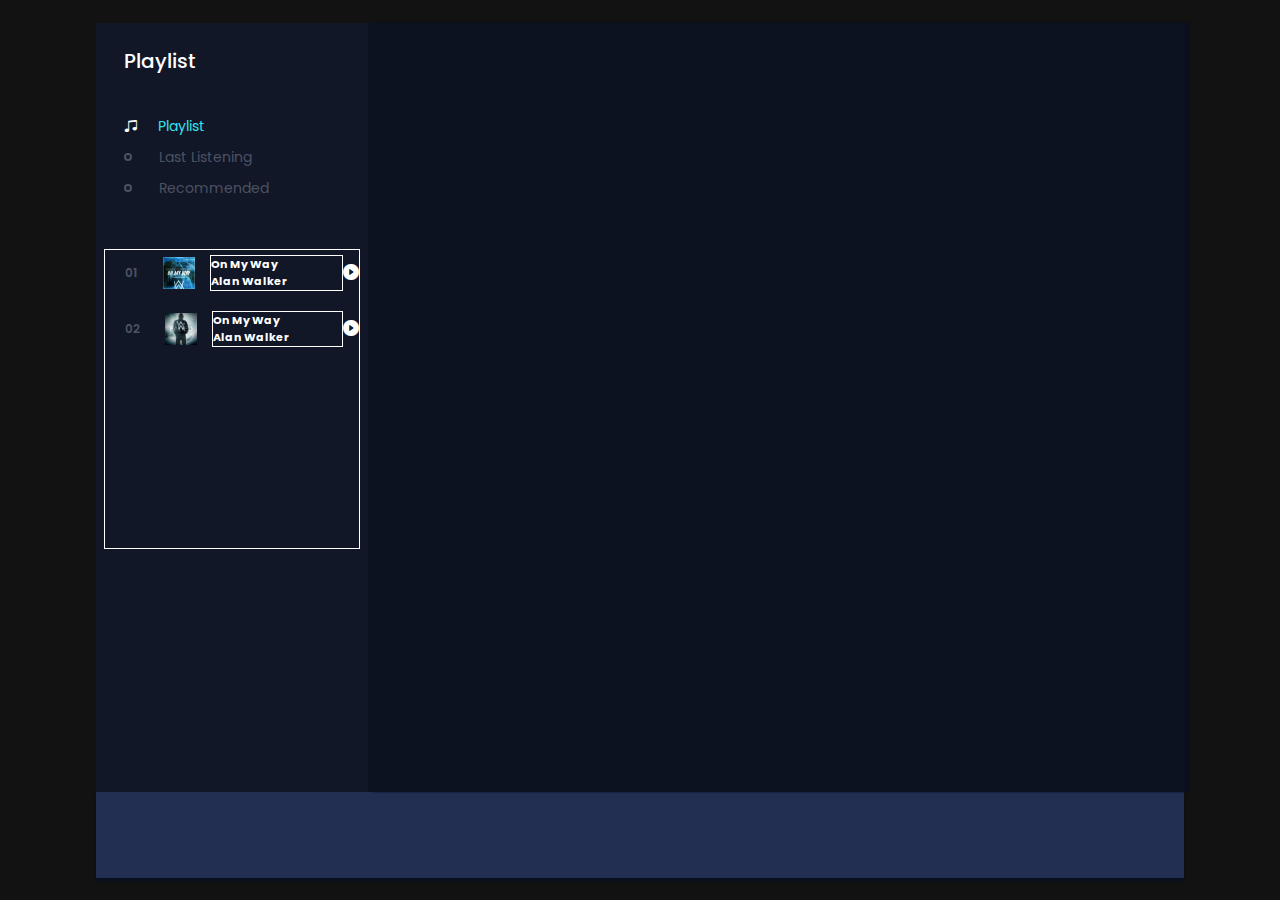
==== spotifyClone/index.html @ ccdf3303 "Spotify Clone" ====
<!DOCTYPE html>
<html lang="en">

<head>
    <meta charset="UTF-8">
    <meta name="viewport" content="width=device-width, initial-scale=1.0">
    <link rel="stylesheet" href="https://cdn.jsdelivr.net/npm/bootstrap-icons@1.10.5/font/bootstrap-icons.css">
    <link rel="stylesheet" href="style.css">

    <title>Spotify</title>
</head>

<body>
    <div class="container-fluid">
        <div class="subclass" id="subclass-1">
            <div class="childclass" id="childclass-1">
                <h1>Playlist</h1>
                <div class="playlist">
                    <h4 class="active"><span></span><i style="color:rgb(255, 255, 255);"
                            class="bi bi-music-note-beamed"></i>Playlist</h4>
                    <h4><span></span><i style="color:rgb(255, 255, 255);" class="bi bi-music-note-beamed"></i>Last
                        Listening</h4>
                    <h4><span></span><i style="color:rgb(255, 255, 255);"
                            class="bi bi-music-note-beamed"></i>Recommended</h4>
                </div>
                <div class="menu_song">
                    <li class="songitem">
                        <span>01</span>
                        <img src="./assets/img/1.jpg" alt="">
                        <h5>On My Way<br>
                            <div class="subtitle">Alan Walker</div>
                        </h5>
                        <i class="bi playlistplay bi-play-circle-fill" id="1"></i>
                    </li>
                    <li class="songitem">
                        <span>02</span>
                        <img src="./assets/img/2.jpg" alt="">
                        <h5>On My Way<br>
                            <div class="subtitle">Alan Walker</div>
                        </h5>
                        <i class="bi playlistplay bi-play-circle-fill" id="1"></i>
                    </li>
                </div>
            </div>
            <div class="childclass" id="childclass-2">

            </div>
        </div>
        <div class="subclass" id="subclass-2">

        </div>
    </div>

    <script src="script/app.js"></script>

</body>

</html>
---- spotifyClone/style.css ----
@import url('https://fonts.googleapis.com/css2?family=Poppins:wght@300&display=swap');

 *{
    padding: 0;
    margin: 0;
    box-sizing: border-box;
 }


body {
    font-family: 'Poppins', sans-serif;
    width: 100%;
    height: 100vh;
    background-color: #121213;
    display:flex;
    align-items: center;
    justify-content: center;
 }

 .container-fluid {
   height:95%;
   width:85%;
   /* border: 1px solid rgb(255, 255, 255); */

 }

 .subclass{
   height:90%
 }
 #subclass-1{
     display:flex;
     flex-direction: row;
     /* border: 1px solid rgb(255, 255, 255); */
 }

 #childclass-1{
   width:25%;
   /* border: 1px solid rgb(255, 255, 255); */
   background: #111727;
 }

 #childclass-2{
   width:75%;
   /* border: 1px solid rgb(255, 255, 255); */
   background: #0b1320;
   box-shadow: 5px 0px 2px #090f1f;
  
 }

 #subclass-2{
    height: 10%;
    width:100%;
    /* border: 1px solid rgb(255, 255, 255); */
    background: #222f53;
    box-shadow: 0px 3px 2px #090f1f;
 }

 #childclass-1{
   padding:0.5rem;
   text-align: left;
 }

 .container-fluid>.subclass>.childclass>h1{
  color:white;
  font-weight: 500;
  font-size: 20px;
  margin:15px 0px 0px 20px;
 }

 .container-fluid>.subclass>.childclass>.playlist{
  color:white;
  font-weight: 500;
  margin:40px 0px 0px 20px;
 }

 .container-fluid>.subclass>.childclass>.playlist>h4{
  font-size: 14px;
  font-weight: 400;
 padding-bottom: 10px;
 cursor: pointer;
 color: #4c5262;
 display: flex;
 align-items: center;
transition: .5s linear;
 }

 .container-fluid>.subclass>.childclass>.playlist>h4:hover{

 color: #ffffff;

 }


 .container-fluid>.subclass>.childclass>.playlist>h4>span{
  position: relative;
  margin-right:35px;
 }


 .container-fluid>.subclass>.childclass>.playlist>h4>span::before{
  position: absolute;
  content: "";
  width: 4px;
  height:4px;
  border: 2px solid #4c5262;
  border-radius: 50%;
  top: -4px;
  transition: .3s linear;
 }

 .container-fluid>.subclass>.childclass>.playlist>h4:hover>span::before{
  border: 2px solid white;
 }


 .container-fluid>.subclass>.childclass>.playlist>h4>.bi{
  display: none;
 }


 .container-fluid>.subclass>.childclass>.playlist>.active{
    color: #36e2ec;
 }
 .container-fluid>.subclass>.childclass>.playlist>.active>span{
    display: none;
 }
 .container-fluid>.subclass>.childclass>.playlist>.active>.bi{
  display: flex;
  margin-right:20px;
}

.menu_song{
  width: 100;
  height: 300px;
  border:1px solid white;
  margin-top: 40px;
  color: white;
}

.menu_song li{
  list-style-type:none;
  position: relative;
  padding: 5px 0px 5px 20px;
  display:flex;
  align-items: center;
  margin-bottom: 10px;
  cursor: pointer;
  transition: .3s linear;
}


.menu_song li:hover{
  background: rgb(105,105,105,.1);
}

.menu_song li span{
  font-size:12px;
  font-weight: 600;
  color: #4c5262;
}

.menu_song li img{
  width:32px;
  height:32px;
  margin-left: 25px;
}

.menu_song li h5{
  font-size: 11px;
  margin-left: 15px;
  width: 170px;
  border: 1px solid white;
  overflow: hidden;
  text-overflow: ellipsis;
  
}
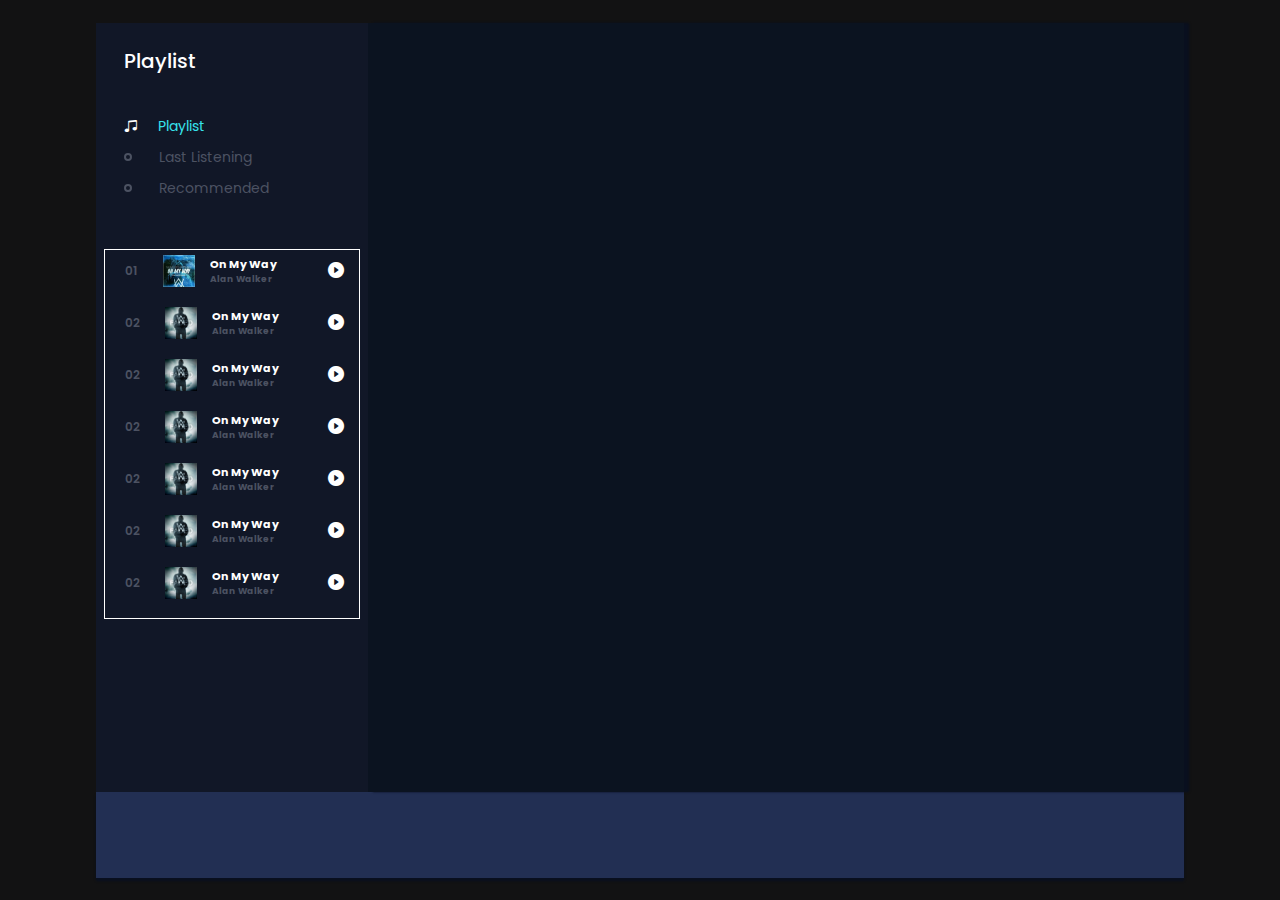
==== commit 4671ad8b: "spotify clone" ====
--- a/spotifyClone/index.html
+++ b/spotifyClone/index.html
@@ -40,13 +40,93 @@
                         </h5>
                         <i class="bi playlistplay bi-play-circle-fill" id="1"></i>
                     </li>
+                    <li class="songitem">
+                        <span>02</span>
+                        <img src="./assets/img/2.jpg" alt="">
+                        <h5>On My Way<br>
+                            <div class="subtitle">Alan Walker</div>
+                        </h5>
+                        <i class="bi playlistplay bi-play-circle-fill" id="1"></i>
+                    </li>
+                    <li class="songitem">
+                        <span>02</span>
+                        <img src="./assets/img/2.jpg" alt="">
+                        <h5>On My Way<br>
+                            <div class="subtitle">Alan Walker</div>
+                        </h5>
+                        <i class="bi playlistplay bi-play-circle-fill" id="1"></i>
+                    </li>
+                    <li class="songitem">
+                        <span>02</span>
+                        <img src="./assets/img/2.jpg" alt="">
+                        <h5>On My Way<br>
+                            <div class="subtitle">Alan Walker</div>
+                        </h5>
+                        <i class="bi playlistplay bi-play-circle-fill" id="1"></i>
+                    </li>
+                    <li class="songitem">
+                        <span>02</span>
+                        <img src="./assets/img/2.jpg" alt="">
+                        <h5>On My Way<br>
+                            <div class="subtitle">Alan Walker</div>
+                        </h5>
+                        <i class="bi playlistplay bi-play-circle-fill" id="1"></i>
+                    </li>
+                    <li class="songitem">
+                        <span>02</span>
+                        <img src="./assets/img/2.jpg" alt="">
+                        <h5>On My Way<br>
+                            <div class="subtitle">Alan Walker</div>
+                        </h5>
+                        <i class="bi playlistplay bi-play-circle-fill" id="1"></i>
+                    </li>
+                    <li class="songitem">
+                        <span>02</span>
+                        <img src="./assets/img/2.jpg" alt="">
+                        <h5>On My Way<br>
+                            <div class="subtitle">Alan Walker</div>
+                        </h5>
+                        <i class="bi playlistplay bi-play-circle-fill" id="1"></i>
+                    </li>
+                    <li class="songitem">
+                        <span>02</span>
+                        <img src="./assets/img/2.jpg" alt="">
+                        <h5>On My Way<br>
+                            <div class="subtitle">Alan Walker</div>
+                        </h5>
+                        <i class="bi playlistplay bi-play-circle-fill" id="1"></i>
+                    </li>
+                    <li class="songitem">
+                        <span>02</span>
+                        <img src="./assets/img/2.jpg" alt="">
+                        <h5>On My Way<br>
+                            <div class="subtitle">Alan Walker</div>
+                        </h5>
+                        <i class="bi playlistplay bi-play-circle-fill" id="1"></i>
+                    </li>
+                    <li class="songitem">
+                        <span>02</span>
+                        <img src="./assets/img/2.jpg" alt="">
+                        <h5>On My Way<br>
+                            <div class="subtitle">Alan Walker</div>
+                        </h5>
+                        <i class="bi playlistplay bi-play-circle-fill" id="1"></i>
+                    </li>
+                    <li class="songitem">
+                        <span>02</span>
+                        <img src="./assets/img/2.jpg" alt="">
+                        <h5>On My Way<br>
+                            <div class="subtitle">Alan Walker</div>
+                        </h5>
+                        <i class="bi playlistplay bi-play-circle-fill" id="1"></i>
+                    </li>
                 </div>
             </div>
-            <div class="childclass" id="childclass-2">
+            <div class="childclass song_side" id="song_side">
 
             </div>
         </div>
-        <div class="subclass" id="subclass-2">
+        <div class="subclass master_play" id="master_play">
 
         </div>
     </div>
--- a/spotifyClone/style.css
+++ b/spotifyClone/style.css
@@ -39,7 +39,7 @@
    background: #111727;
  }
 
- #childclass-2{
+ #song_side{
    width:75%;
    /* border: 1px solid rgb(255, 255, 255); */
    background: #0b1320;
@@ -47,7 +47,7 @@
   
  }
 
- #subclass-2{
+ #master_play{
     height: 10%;
     width:100%;
     /* border: 1px solid rgb(255, 255, 255); */
@@ -131,10 +131,15 @@
 
 .menu_song{
   width: 100;
-  height: 300px;
+  height: 370px;
   border:1px solid white;
   margin-top: 40px;
   color: white;
+  overflow: auto;
+}
+
+.menu_song::-webkit-scrollbar{
+ display: none;
 }
 
 .menu_song li{
@@ -169,8 +174,44 @@
   font-size: 11px;
   margin-left: 15px;
   width: 170px;
-  border: 1px solid white;
+  /* border: 1px solid white; */
   overflow: hidden;
   text-overflow: ellipsis;
+  white-space: nowrap;
+}
+
+.menu_song li h5 .subtitle{
+  font-size: 9px;
+  color: #4c5262;
+
+}
+
+.menu_song li .bi{
+  position: absolute;
+  right: 15px;
   
-}+}
+
+
+.master_play{
+  display:flex;
+  align-items: center;
+  padding: 0px 20px;
+}
+
+.master_play .wave{
+  width: 30px;
+  height: 30px;
+  border: 1px solid white;
+  display: flex;
+  align-items: flex-end;
+  margin-right:10px;
+}
+.master_play .wave .wave1{
+  width: 3px;
+  height: 10px;
+  background: #36e2ec;
+  margin-right:3px;
+  border-radius: 10px 10px 0px 0px;
+}
+
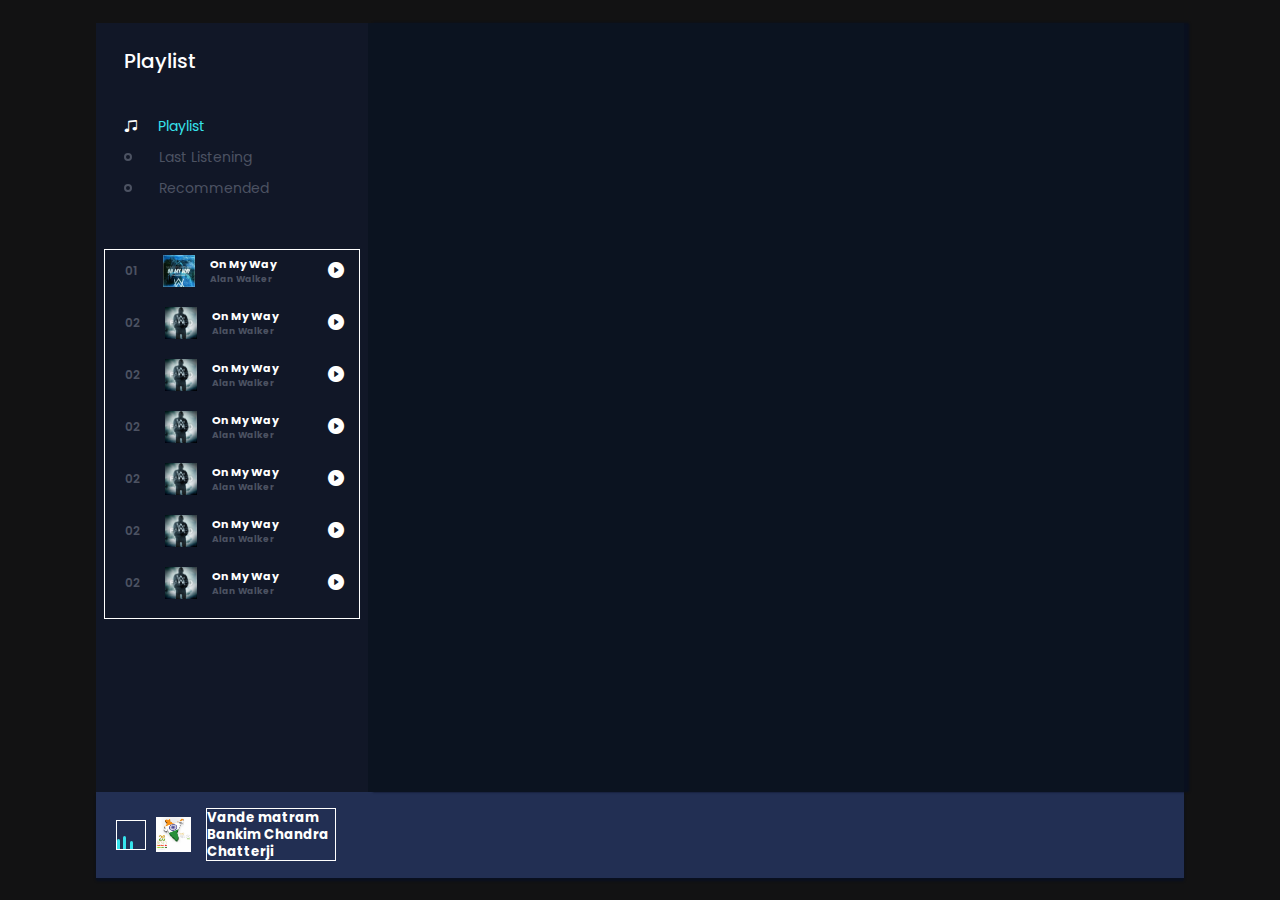
==== commit 060afc0e: "updated" ====
--- a/spotifyClone/index.html
+++ b/spotifyClone/index.html
@@ -127,7 +127,16 @@
             </div>
         </div>
         <div class="subclass master_play" id="master_play">
-
+            <div class="wave">
+                   <div class="wave1"></div>
+                   <div class="wave1"></div>
+                   <div class="wave1"></div>
+            </div>
+            <img src="./assets/img/20.jpg" alt="" id="poster_master_play">
+            <h5 id="title">
+                Vande matram
+                <div class="subtitle">Bankim Chandra Chatterji</div>
+            </h5>
         </div>
     </div>
 
--- a/spotifyClone/style.css
+++ b/spotifyClone/style.css
@@ -213,5 +213,65 @@
   background: #36e2ec;
   margin-right:3px;
   border-radius: 10px 10px 0px 0px;
-}
-
+  animation : unset;
+}
+
+ 
+.master_play .wave .wave1:nth-child(2){
+height:13px;
+margin-right: 3.5px;
+animation-delay: .4s;
+}
+.master_play .wave .wave1:nth-child(3){
+height:8px;
+animation-delay: .8s;
+}
+
+@keyframes wave {
+  0%{
+    height:10px;
+  }
+  50%{
+    height:15px;
+  }
+  100%{
+    height:10px;
+  }
+
+}
+
+.master_play img{
+width: 35px;
+height: 35px;
+}
+.master_play h5{
+width: 130px;
+border: 1px solid white;
+margin-left: 15px;
+color: white;
+line-height: 17px;;
+
+}
+
+
+
+
+
+
+
+/* javaScript classes */
+
+.master_play .active1 .wave1 {
+animation: wave .5s linear infinite;
+}
+
+ 
+.master_play .active1 .wave1:nth-child(2){
+  
+  animation-delay: .4s;
+  }
+  .master_play .active1 .wave1:nth-child(3){
+  
+  animation-delay: .8s;
+  }
+
